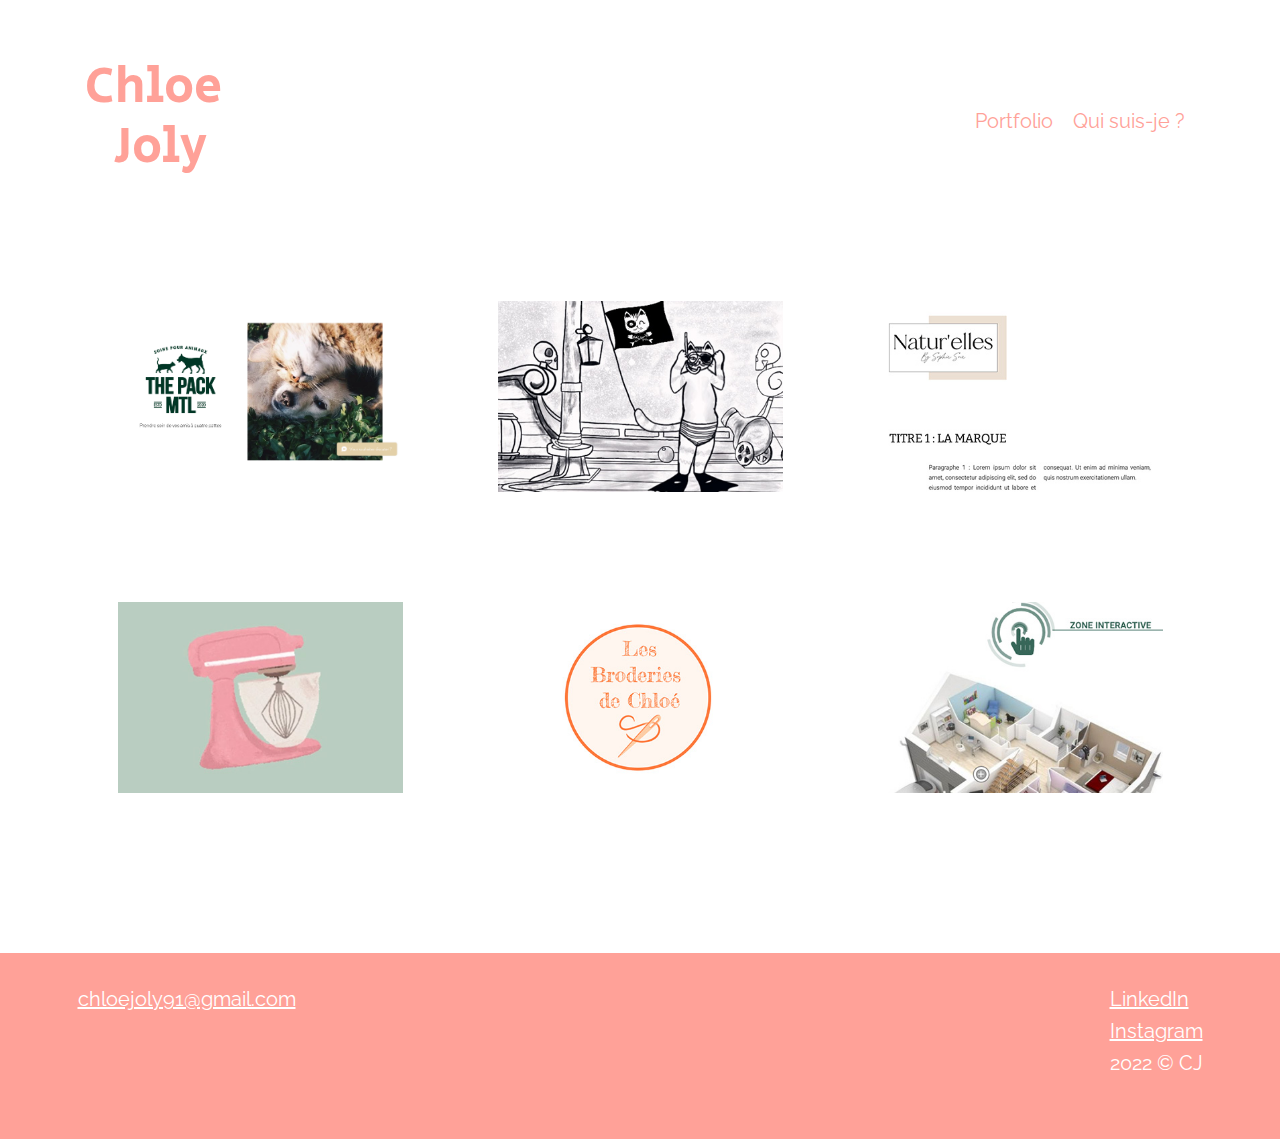
==== index.html @ e597cf81 "Add files via upload" ====
<!DOCTYPE html>
<html>

	<head>
		<meta charset="utf-8" />
		<title>Portfolio</title>
		<link rel="stylesheet" href="bootstrap.css" />
		<link rel="stylesheet" href="base.css" />
		<link rel="stylesheet" href="style.css" />
		<!-- JavaScript Bundle with Popper -->
	<script src="https://cdn.jsdelivr.net/npm/bootstrap@5.2.0-beta1/dist/js/bootstrap.bundle.min.js" integrity="sha384-pprn3073KE6tl6bjs2QrFaJGz5/SUsLqktiwsUTF55Jfv3qYSDhgCecCxMW52nD2" crossorigin="anonymous"></script>
		<link rel="preconnect" href="https://fonts.googleapis.com">
	<link rel="preconnect" href="https://fonts.gstatic.com" crossorigin>
	<link href="https://fonts.googleapis.com/css2?family=Roboto&display=swap" rel="stylesheet">
	<link href="https://fonts.googleapis.com/css2?family=Edu+NSW+ACT+Foundation:wght@600&display=swap" rel="stylesheet">
	<link href="https://fonts.googleapis.com/css2?family=Raleway:wght@200&display=swap" rel="stylesheet">	
	<link href="https://fonts.googleapis.com/css2?family=Secular+One&display=swap" rel="stylesheet">



	<link rel="stylesheet" href="https://stackpath.bootstrapcdn.com/font-awesome/4.7.0/css/font-awesome.min.css"/>
	</head>

<body>
    <header>
		<section class="container ">
            <nav class="fs-2 navbar navbar-expand-lg">
                <div class="container-fluid">
                    <a class="navbar-brand" href="index.html"><h1 >Chloe<br/>
                        <span class="nom"> Joly </span></h1></a>
                        <button class="navbar-toggler" type="button" data-bs-toggle="collapse" data-bs-target="#navbarSupportedContent" aria-controls="navbarSupportedContent" aria-expanded="false" aria-label="Toggle navigation">
                        <span class="navbar-toggler-icon"></span>
                         </button>
                    <div class="collapse navbar-collapse" id="navbarSupportedContent">
                        <ul class="navbar-nav ms-auto mb-2 mb-lg-0">
                            <li class="nav-item">
                                <a class="nav-link active" aria-current="page" href="index.html">Portfolio</a>
                            </li>
                            <li class="nav-item">
                                <a class="nav-link" href="apropos.html">Qui suis-je ?</a>
                            </li>
                        </ul>
                    </div>
                </div>
              </nav>
			<nav>
		<section>
		</header>

	<main class="portfolio">
		<div class="container mt-5 mb-5">
    		<div class="row">
        		<div class="col-md-4 col-sm-6">
           		 	<div class="box p-5 m-3">
		                <img src="thepack.png">
    		            <div class="box-content">
            		        <h3 class="title">The Pack MTL</h3>
                    		<span class="post">Site web</span>
		                    <ul class="icon">
        		                <li><a href="page1.html"><i class="fa 	fa-search"></i></a></li>
    		                </ul>
            		    </div>
		            </div>
        		</div>
				<div class="col-md-4 col-sm-6">
        		    <div class="box p-5 m-3">
                		<img src="chatpirate.jpg">
		                <div class="box-content">
        		            <h3 class="title">Chat Pirate</h3>
                		    <span class="post">Storyboard</span>
		                    <ul class="icon">
        		                <li><a href="page2.html"><i class="fa 		fa-search"></i></a></li>
		                    </ul>
        		        </div>
		            </div>
        		</div>
		        <div class="col-md-4 col-sm-6">
        		    <div class="box p-5 m-3">
               			<img src="indesign.jpg">
		                <div class="box-content">
        		            <h3 class="title">Sophie Soie</h3>
                		    <span class="post">Print</span>
		                    <ul class="icon">
        		                <li><a href="page3.html"><i class="fa fa-search"></i></a></li>
                		    </ul>
		                </div>
        		    </div>
		        </div>
		    </div>
		</div>
		<div class="container mb-5">
			<div class="row">
				<div class="col-md-4 col-sm-6">
					<div class="box p-5 m-3">
						<img src="logo.jpg">
						<div class="box-content">
							<h3 class="title">Blog de recettes</h3>
							<span class="post">Logo</span>
							<ul class="icon">
								<li><a href="page4.html"><i class="fa fa-search"></i></a></li>
							</ul>
						</div>
					</div>
				</div>
				<div class="col-md-4 col-sm-6">
					<div class="box p-5 m-3">
						<img src="broderies.jpg">
						<div class="box-content">
							<h3 class="title">Mes broderies</h3>
							<span class="post">Réseaux sociaux</span>
							<ul class="icon">
								<li><a href="page5.html"><i class="fa fa-search"></i></a></li>
							</ul>
						</div>
					</div>
				</div>
				<div class="col-md-4 col-sm-6">
					<div class="box p-5 m-3">
					   <img src="immo.jpg">
						<div class="box-content">
							<h3 class="title">Immo'green</h3>
							<span class="post">Customer Journey</span>
							<ul class="icon">
								<li><a href="page6.html"><i class="fa fa-search"></i></a></li>
							</ul>
						</div>
					</div>
				</div>
			</div>
		</div>
	</main>

	<footer>
		<section class="container">
			<a class="mail" href="mailto:chloejoly91@gmail.com">chloejoly91@gmail.com</a>
			<p><a target="_blank" class="lk" href="https://www.linkedin.com/in/chloe-joly-13216418b/">LinkedIn</a><br/>
				<a target="_blank" class="insta" href="https://www.instagram.com/chloejlly/">Instagram</a> <br/>
				2022 © CJ</p>
		</section>
	</footer>
</body>

</html>
---- base.css ----
* {
  box-sizing: border-box;
  outline: none;
  text-decoration: none;
  /* transition: all .2s ease 0s; */
  /* Visualisation des éléments */
  /*border: 1px dotted rgba(0,0,0,0.3);*/
}

*:hover {
  transition: all 0.2s ease 0s;
}

html {
  font-size: 62.5%;
}

body {
  margin: 0;
  padding: 0;
  font-size: 1.6rem;
  line-height: 1.6;
}

a,
a:hover,
a:visited,
a:active {
  text-decoration: none;
  color: inherit;
}

ul {
  list-style: none;
  padding-left: 0;
}
---- style.css ----
/******** CLASSES GLOBALES ********/

header nav, footer {
    font-family: 'Raleway', sans-serif;
}

body {
    font-family: 'Roboto', sans-serif;
}

.ligne {
	display: flex;
	flex-direction: row;
	justify-content: center;
	align-items: flex-start;
}


/******** HEADER ********/
header{
	background-size: cover;
	background-position: center;
	padding-top: 40px;
	padding-bottom: 40px;
	margin-top: 10px;
}
.nav-link {
	color: #ffa198;
	margin: 5px;
}

.navbar-nav .nav-link.active {
	color: #ffa198;
}

.navbar-nav {
	align-items: flex-end;
	color: #ffa198;
}

header h1 {
	color: #ffa198;
    font-family:'Secular One', sans-serif;
	font-size: 50px;
}

.nom {
	margin-left: 30px;
}

/******** MAIN ********/

/******** Porfolio ********/

main section article{
	margin: 20px;
	padding: 20px;
}

.portfolio {
	margin-top: 20px;
	margin-bottom: 120px;
}

.blocs {
	align-items: center;
	justify-content: center;
}

.text-center {
	padding-top: 10px;
}

.projets {
	height: 200px;
	width: 300px;
}

/******** Formulaire de contact ********/
.contact {
	width: 700px;
	text-align: center;
	margin-top: 50px;
	margin-bottom: 50px;
}

.contact h2 {
	margin-bottom: 30px;
	font-size: 25px;
}

.blocnom, .blocmail, .blocsujet {
	color: #59595b;
	min-height: 20px;
	min-width: 700px;
	background-color:#f1f1f1;
}

.blocmsg {
	color: #59595b;
	min-height: 300px;
	min-width: 700px;
	background-color:#f1f1f1;
}

.bloc {
	border:#59595b;
}

.formulaire {
	display: flex;
	flex-direction: column;
	align-items: center;
	justify-content: center;
}

.boutonform {
	background-color: #ffa198;
	border : 1px solid #ffa198;
	margin-top: 10px;
	padding : 10px;
	border-radius: 20px;
	text-decoration: none;
	color: white;
	min-height: 20px;
	min-width: 100px;
	margin-bottom: 50px;
}

/******** Qui suis-je ********/
.hello {
	font-size: 25px;
	margin-bottom: 20px;
	font-weight: bold;
}

.portrait {
	width: 400px;
}

.mail, .lk, .insta, .link {
	color: white;
	text-decoration: underline;
}

.mailrose {
	color: #ffa198;
}

/******** Page 1 ********/

.page1 {
	margin-top: 60px;
	margin-bottom: 100px;
}

/******** Page 2 ********/

.page2 {
	margin-top: 60px;
	margin-bottom: 100px;
}

/******** Page 3 ********/

.page3 {
	margin-top: 60px;
	margin-bottom: 100px;
}

/******** Page 4 ********/

.page4 {
	margin-top: 60px;
	margin-bottom: 100px;
}

/******** Page 5 ********/

.broderies {
	max-height: 800px;
}

.page5 {
	margin-top: 60px;
	margin-bottom: 100px;
}

/******** Page 6 ********/

/******** FOOTER ********/

footer{
	font-size: 20px;
	background-color: #ffa198;
	color: white;
	background-size: cover;
	background-position: center;
	padding-top: 30px;
	padding-bottom: 50px;
	margin-top: 20px;
}

footer section {
	display: flex;
	justify-content: space-between;
}

.rs {
	display: inline-block;
}


/******** MEDIA QUERIES ********/
/* css qui s'appliquera de 0px à 767px = MOBILE */
@media (max-width: 767px) {
header nav ul {
	display: none;
}

header nav #burger {
	display: inline-block;
	width: 40px;
	height: 3px;
	background-color: #2845CC;
	position: relative;
}

header nav #burger::before {
	content: "";
	width: 40px;
	height: 3px;
	background-color: #2845CC;
	position: absolute;
	top:-10px;
	left: 0;
}

header nav #burger::after {
	content: "";
	width: 40px;
	height: 3px;
	background-color: #2845CC;
	position: absolute;
	top:10px;
	left: 0;
}

.contact {
	width: 400px;
	text-align: center;
	margin-top: 50px;
	margin-bottom: 50px;
}

.contact h2 {
	width: 400px;
	margin-bottom: 30px;
	font-size: 25px;
}

.blocnom, .blocmail, .blocsujet {
	color: #59595b;
	min-height: 20px;
	min-width: 400px;
	background-color:#f1f1f1;
}

.blocmsg {
	color: #59595b;
	min-height: 200px;
	min-width: 400px;
	background-color:#f1f1f1;
}

.bloc {
	border:#59595b;
}

.formulaire {
	display: flex;
	flex-direction: column;
	align-items: center;
	justify-content: center;
}

.boutonform {
	background-color: #2845CC;
	border : 1px solid #2845CC;
	margin-top: 10px;
	padding : 10px;
	border-radius: 20px;
	text-decoration: none;
	color: white;
	min-height: 20px;
	min-width: 100px;
	margin-bottom: 50px;
}
}




/******* ANIMATION *********/

.box{
    font-family: 'Merriweather Sans', sans-serif;
    overflow: hidden;
    position: relative;
    z-index: 1;
    transition: all .5s;
}
.box:hover{ box-shadow: 3px 3px 5px #999; }
.box:before,
.box:after{
    content: "";
    background: radial-gradient(circle at 23% 70%,rgba(255,255,255,0.8),#fff 30%);
    width: 150%;
    height: 150%;
    opacity: 0;
    transform: rotate(45deg);
    position: absolute;
    top:-10.5%;
    right:-150%;
    z-index: 1;
    transition: all 0.35s ease;
}
.box:after{
    background: rgba(255,255,255,0.5);
    width: 65%;
    height: 65%;
    right: auto;
    left: -20%;
    top: -65%;
}
.box:hover:before{
    opacity: 1;
    right: -85%;
}
.box:hover:after{
    opacity: 1;
    top: -42%;
}
.box img{
    width: 100%;
    height: auto;
    transition: all 0.5s ease;
}
.box:hover img{ transform: scale(1.2); }
.box .box-content{
    text-align: right;
    transform: translateY(-50%);
    position: absolute;
    top: 50%;
    right: -100%;
    z-index: 2;
    transition: all .5s;
}
.box:hover .box-content{ right: 5%; }
.box .title{
    color: #1e272e;
    font-size: 23px;
    font-weight: 700;
    text-transform: uppercase;
    margin: 0 0 3px 0;
}
.box .post{
    font-size: 16px;
    text-transform: capitalize;
    margin: 0 0 10px;
    display: block;
}
.box .icon{
    padding: 0;
    margin: 0;
    list-style: none;
}
.box .icon li{
    display: inline-block;
    margin: 0 4px;
}
.box .icon li a{
    color: #fff;
    background-color: #1e272e;
    font-size: 18px;
    text-align: center;
    line-height: 35px;
    height: 35px;
    width: 35px;
    border-radius: 50%;
    display: block;
    transition: all 0.3s;
}
.box .icon li  a:hover{
    color: #1e272e;
    background-color: #fff;
    border-radius: 10%;
    box-shadow: 0 0 5px #1e272e inset;
}
@media only screen and (max-width:990px){
    .box { margin: 0 0 30px; }
}
@media only screen and (max-width:479px){
    .box .title{ font-size: 20px; }
}
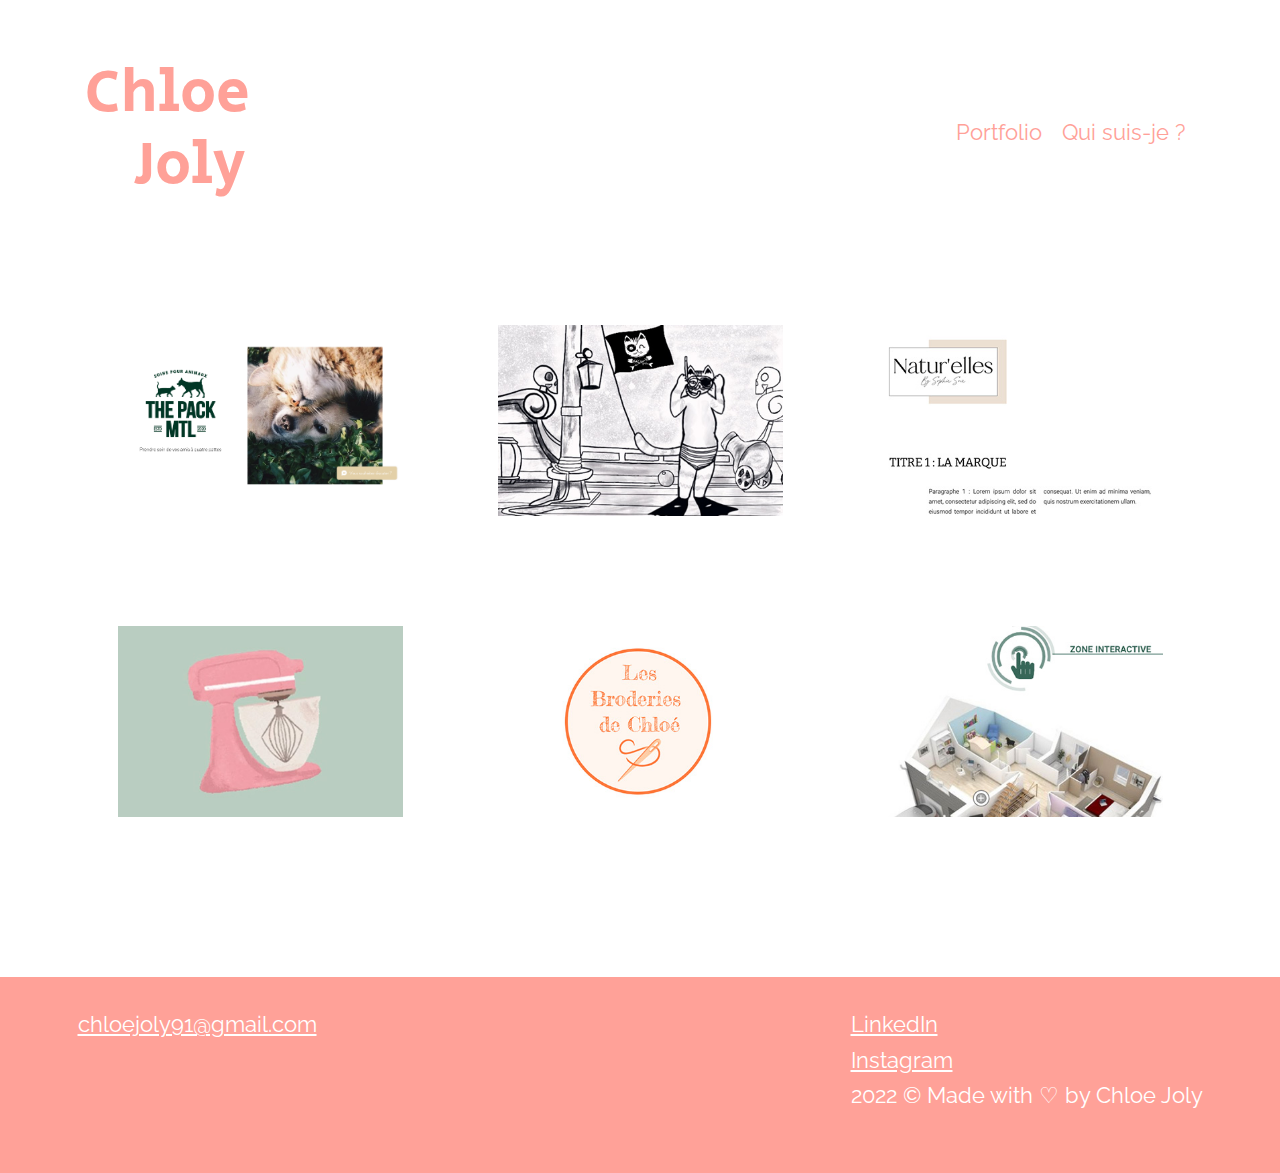
==== commit 67d81dc2: "Update index.html" ====
--- a/index.html
+++ b/index.html
@@ -50,39 +50,41 @@
 	<main class="portfolio">
 		<div class="container mt-5 mb-5">
     		<div class="row">
-        		<div class="col-md-4 col-sm-6">
-           		 	<div class="box p-5 m-3">
-		                <img src="thepack.png">
+					<div class="col-lg-4 col-sm-6">
+						<div class="box p-5 m-3">
+								<img src="thepack.png">
     		            <div class="box-content">
+							<a href="page1.html">
             		        <h3 class="title">The Pack MTL</h3>
                     		<span class="post">Site web</span>
 		                    <ul class="icon">
-        		                <li><a href="page1.html"><i class="fa 	fa-search"></i></a></li>
-    		                </ul>
+        		                <li><i class="fa"></i></li>
+    		                </ul></a>
             		    </div>
-		            </div>
+		            </div> 
         		</div>
-				<div class="col-md-4 col-sm-6">
+				<div class="col-lg-4 col-sm-6">
         		    <div class="box p-5 m-3">
                 		<img src="chatpirate.jpg">
 		                <div class="box-content">
-        		            <h3 class="title">Chat Pirate</h3>
+        		            <a href="page2.html">
+							<h3 class="title">Chat Pirate</h3>
                 		    <span class="post">Storyboard</span>
 		                    <ul class="icon">
-        		                <li><a href="page2.html"><i class="fa 		fa-search"></i></a></li>
-		                    </ul>
+        		                <li><i class="fa"></i></li>
+		                    </ul></a>
         		        </div>
 		            </div>
         		</div>
-		        <div class="col-md-4 col-sm-6">
+		        <div class="col-lg-4 col-sm-6">
         		    <div class="box p-5 m-3">
                			<img src="indesign.jpg">
 		                <div class="box-content">
-        		            <h3 class="title">Sophie Soie</h3>
+        		            <a href="page3.html"><h3 class="title">Sophie Soie</h3>
                 		    <span class="post">Print</span>
 		                    <ul class="icon">
-        		                <li><a href="page3.html"><i class="fa fa-search"></i></a></li>
-                		    </ul>
+        		                <li><i class="fa"></i></li>
+                		    </ul></a>
 		                </div>
         		    </div>
 		        </div>
@@ -90,39 +92,42 @@
 		</div>
 		<div class="container mb-5">
 			<div class="row">
-				<div class="col-md-4 col-sm-6">
+				<div class="col-lg-4 col-sm-6">
 					<div class="box p-5 m-3">
 						<img src="logo.jpg">
 						<div class="box-content">
+							<a href="page4.html">
 							<h3 class="title">Blog de recettes</h3>
 							<span class="post">Logo</span>
 							<ul class="icon">
-								<li><a href="page4.html"><i class="fa fa-search"></i></a></li>
-							</ul>
+								<li><i class="fa"></i></li>
+							</ul></a>
 						</div>
 					</div>
 				</div>
-				<div class="col-md-4 col-sm-6">
+				<div class="col-lg-4 col-sm-6">
 					<div class="box p-5 m-3">
 						<img src="broderies.jpg">
 						<div class="box-content">
-							<h3 class="title">Mes broderies</h3>
+							<a href="page5.html">
+								<h3 class="title">Mes broderies</h3>
 							<span class="post">Réseaux sociaux</span>
 							<ul class="icon">
-								<li><a href="page5.html"><i class="fa fa-search"></i></a></li>
-							</ul>
+								<li><i class="fa"></i></li>
+							</ul></a>
 						</div>
 					</div>
 				</div>
-				<div class="col-md-4 col-sm-6">
+				<div class="col-lg-4 col-sm-6">
 					<div class="box p-5 m-3">
 					   <img src="immo.jpg">
 						<div class="box-content">
-							<h3 class="title">Immo'green</h3>
+							<a href="page6.html">
+								<h3 class="title">Immo'green</h3>
 							<span class="post">Customer Journey</span>
 							<ul class="icon">
-								<li><a href="page6.html"><i class="fa fa-search"></i></a></li>
-							</ul>
+								<li><i class="fa"></i></li>
+							</ul></a>
 						</div>
 					</div>
 				</div>
@@ -135,9 +140,9 @@
 			<a class="mail" href="mailto:chloejoly91@gmail.com">chloejoly91@gmail.com</a>
 			<p><a target="_blank" class="lk" href="https://www.linkedin.com/in/chloe-joly-13216418b/">LinkedIn</a><br/>
 				<a target="_blank" class="insta" href="https://www.instagram.com/chloejlly/">Instagram</a> <br/>
-				2022 © CJ</p>
+				2022 © Made with ♡ by Chloe Joly</p>
 		</section>
 	</footer>
 </body>
 
-</html>+</html>
--- a/style.css
+++ b/style.css
@@ -13,6 +13,14 @@
 	flex-direction: row;
 	justify-content: center;
 	align-items: flex-start;
+}
+
+.hello {
+	font-size:25px;
+}
+
+.para{
+	font-size:17px ;
 }
 
 
@@ -41,11 +49,15 @@
 header h1 {
 	color: #ffa198;
     font-family:'Secular One', sans-serif;
-	font-size: 50px;
+	font-size: 60px;
 }
 
 .nom {
-	margin-left: 30px;
+	margin-left: 50px;
+}
+
+header nav ul li {
+	font-size: 22px;
 }
 
 /******** MAIN ********/
@@ -191,7 +203,7 @@
 /******** FOOTER ********/
 
 footer{
-	font-size: 20px;
+	font-size: 22px;
 	background-color: #ffa198;
 	color: white;
 	background-size: cover;
@@ -216,6 +228,10 @@
 @media (max-width: 767px) {
 header nav ul {
 	display: none;
+}
+
+header nav ul li {
+	font-size: 30px;
 }
 
 header nav #burger {
@@ -304,7 +320,7 @@
 /******* ANIMATION *********/
 
 .box{
-    font-family: 'Merriweather Sans', sans-serif;
+    font-family: 'Roboto', sans-serif;
     overflow: hidden;
     position: relative;
     z-index: 1;
@@ -397,8 +413,22 @@
     border-radius: 10%;
     box-shadow: 0 0 5px #1e272e inset;
 }
-@media only screen and (max-width:990px){
+@media screen and (max-width:990px){
     .box { margin: 0 0 30px; }
+	.col-sm-6 {
+			flex: 0 0 auto;
+			width: 100%;}
+	.icone {
+		size: 50px;
+		}
+
+	.hello {
+			font-size: 35px;
+		}
+			
+	.para {
+		font-size: 25px;
+		}
 }
 @media only screen and (max-width:479px){
     .box .title{ font-size: 20px; }
